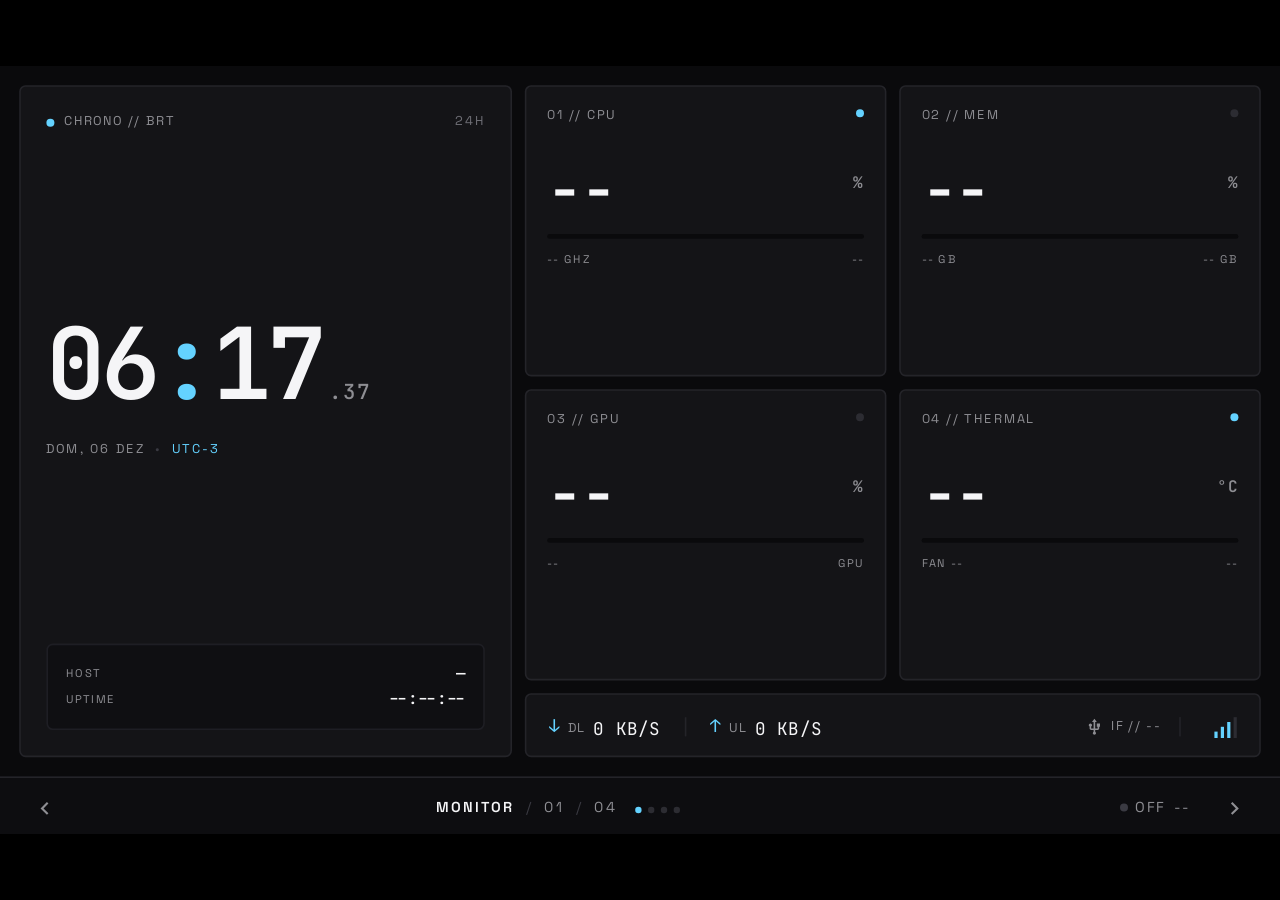
==== templates/index.html @ ecc9bb21 "redesign visual v2, telemetria completa, seek e PWA - 4 telas novas (monitor, midia, tocando, deck 2" ====
<!DOCTYPE html>
<html lang="pt-BR">
<head>
<meta charset="utf-8">
<meta name="viewport" content="width=device-width, initial-scale=1.0, maximum-scale=1.0, user-scalable=no">
<meta name="theme-color" content="#0A0A0C">
<meta name="mobile-web-app-capable" content="yes">
<meta name="apple-mobile-web-app-capable" content="yes">
<meta name="application-name" content="J1 Cyberdeck">
<meta name="apple-mobile-web-app-title" content="J1 Cyberdeck">
<meta name="apple-mobile-web-app-status-bar-style" content="black-translucent">
<title>J1 // Monitor</title>
<link rel="manifest" href="/static/manifest.json">
<link rel="icon" href="/static/icons/icon-192.png">
<link rel="apple-touch-icon" href="/static/icons/icon-192.png">
<link rel="stylesheet" href="/static/css/app.css?v=1">
</head>
<body data-page="monitor">
<div class="stage" id="stage">
  <div class="screen">
    <div class="page">

      <div class="card clock-card">
        <div class="topline"><span class="led"></span>CHRONO // BRT<span class="r">24H</span></div>
        <div class="clock-time mono"><span id="clk-h">--</span><span class="colon">:</span><span id="clk-m">--</span><span class="clock-sec" id="clk-s">.00</span></div>
        <div class="clock-date"><span id="clk-date">---</span><span class="sl">&bull;</span><span class="cy">UTC-3</span></div>
        <div class="host-box">
          <div class="host-row">HOST<b id="m-host">&mdash;</b></div>
          <div class="host-row">UPTIME<b id="m-uptime">--:--:--</b></div>
        </div>
      </div>

      <div class="stats">
        <div class="card stat s1">
          <div class="head">01 // CPU<span class="led on"></span></div>
          <div class="val mono"><span id="m-cpu">--</span><span class="unit">%</span></div>
          <div class="bar"><div class="fill" id="m-cpu-bar"></div></div>
          <div class="sub"><span id="m-cpu-ghz">-- GHz</span><span class="r" id="m-cpu-thr">--</span></div>
        </div>
        <div class="card stat s2">
          <div class="head">02 // MEM<span class="led"></span></div>
          <div class="val mono"><span id="m-ram">--</span><span class="unit">%</span></div>
          <div class="bar"><div class="fill w" id="m-ram-bar"></div></div>
          <div class="sub"><span id="m-ram-use">-- GB</span><span class="r" id="m-ram-total">-- GB</span></div>
        </div>
        <div class="card stat s3">
          <div class="head">03 // GPU<span class="led"></span></div>
          <div class="val mono"><span id="m-gpu">--</span><span class="unit">%</span></div>
          <div class="bar"><div class="fill w" id="m-gpu-bar"></div></div>
          <div class="sub"><span id="m-gpu-mhz">--</span><span class="r" id="m-gpu-name">GPU</span></div>
        </div>
        <div class="card stat s4">
          <div class="head">04 // THERMAL<span class="led on"></span></div>
          <div class="val mono"><span id="m-temp">--</span><span class="unit">&deg;C</span></div>
          <div class="bar"><div class="fill" id="m-temp-bar"></div></div>
          <div class="sub"><span id="m-fan">FAN --</span><span class="r" id="m-temp-state">--</span></div>
        </div>
      </div>

      <div class="card netbar">
        <span class="grp"><span class="arr">&darr;</span>DL<span class="num" id="n-down">0 KB/s</span></span>
        <span class="sep"></span>
        <span class="grp"><span class="arr">&uarr;</span>UL<span class="num" id="n-up">0 KB/s</span></span>
        <span class="right grp"><svg class="ico" viewBox="0 -960 960 960"><path d="M480-80q-33 0-56.5-23.5T400-160q0-21 11-39t29-29v-92H320q-33 0-56.5-23.5T240-400v-92q-18-9-29-27t-11-41q0-33 23.5-56.5T280-640q33 0 56.5 23.5T360-560q0 23-11 40t-29 28v92h120v-320h-80l120-160 120 160h-80v320h120v-80h-40v-160h160v160h-40v80q0 33-23.5 56.5T640-320H520v92q19 10 29.5 28t10.5 40q0 33-23.5 56.5T480-80Z"/></svg>IF // <span id="n-if">--</span><span class="sep"></span><span class="bars"><i class="a" style="height:4px"></i><i class="a" style="height:7px"></i><i class="a" style="height:10px"></i><i style="height:13px"></i></span></span>
      </div>

    </div>
  </div>

  <div class="strip">
    <a class="nav-arrow left" href="/deck" aria-label="P&aacute;gina anterior"><svg class="ico" viewBox="0 -960 960 960"><path d="M560-240 320-480l240-240 56 56-184 184 184 184-56 56Z"/></svg></a>
    <div class="nav-center"><span class="pg">MONITOR</span><span class="slash">/</span>01<span class="slash">/</span>04<span class="dots"><i class="dot on"></i><i class="dot"></i><i class="dot"></i><i class="dot"></i></span></div>
    <div class="link"><span class="led" id="link-led"></span><span id="link-type">--</span><span class="ping" id="link-ping">--</span></div>
    <a class="nav-arrow right" href="/midia" aria-label="Pr&oacute;xima p&aacute;gina"><svg class="ico" viewBox="0 -960 960 960"><path d="M504-480 320-664l56-56 240 240-240 240-56-56 184-184Z"/></svg></a>
  </div>
</div>
<script src="/static/js/app.js?v=1"></script>
</body>
</html>
---- static/css/app.css ----
@font-face{font-family:'Space Grotesk';src:url('../fonts/space-grotesk-400.woff2') format('woff2');font-weight:400;font-style:normal;font-display:swap}
@font-face{font-family:'Space Grotesk';src:url('../fonts/space-grotesk-500.woff2') format('woff2');font-weight:500;font-style:normal;font-display:swap}
@font-face{font-family:'Space Grotesk';src:url('../fonts/space-grotesk-600.woff2') format('woff2');font-weight:600;font-style:normal;font-display:swap}
@font-face{font-family:'Space Grotesk';src:url('../fonts/space-grotesk-700.woff2') format('woff2');font-weight:700;font-style:normal;font-display:swap}
@font-face{font-family:'JetBrains Mono';src:url('../fonts/jetbrains-mono-400.woff2') format('woff2');font-weight:400;font-style:normal;font-display:swap}
@font-face{font-family:'JetBrains Mono';src:url('../fonts/jetbrains-mono-500.woff2') format('woff2');font-weight:500;font-style:normal;font-display:swap}
@font-face{font-family:'JetBrains Mono';src:url('../fonts/jetbrains-mono-600.woff2') format('woff2');font-weight:600;font-style:normal;font-display:swap}
@font-face{font-family:'JetBrains Mono';src:url('../fonts/jetbrains-mono-700.woff2') format('woff2');font-weight:700;font-style:normal;font-display:swap}

*{box-sizing:border-box;margin:0;padding:0;-webkit-tap-highlight-color:rgba(0,0,0,0)}
html{-webkit-text-size-adjust:none;text-size-adjust:none}
html,body{background:#000;color:#F5F5F7;font-family:'Space Grotesk',Arial,Helvetica,sans-serif;overflow:hidden;width:100%;height:100%}
body{-webkit-user-select:none;user-select:none;position:fixed;left:0;top:0}

.stage{position:absolute;top:0;left:0;width:800px;height:480px;background:#0A0A0C;overflow:hidden;touch-action:manipulation}
.screen{position:absolute;left:0;top:0;width:800px;height:444px}
.page{position:absolute;left:12px;top:12px;width:776px;height:420px}

.mono{font-family:'JetBrains Mono',Consolas,monospace}
.caps{text-transform:uppercase;letter-spacing:.13em}
.card{background:#141417;border:1px solid #242429;border-radius:4px}
.ico{display:inline-block;vertical-align:middle;width:24px;height:24px;fill:currentColor}

/* ---------- strip / navegacao ---------- */
.strip{position:absolute;left:0;bottom:0;width:800px;height:36px;background:#0D0D10;border-top:1px solid #242429}
.nav-arrow{position:absolute;top:0;width:56px;height:36px;text-align:center;line-height:36px;color:#8E8E93;text-decoration:none}
.nav-arrow .ico{width:16px;height:16px;fill:currentColor;vertical-align:middle}
.nav-arrow:active{background:#1A1A1E;color:#64D2FF}
/* area de toque extra de 8 px para cima (o dedo no J1 e grande) */
.nav-arrow:after{content:'';position:absolute;left:0;right:0;top:-8px;height:44px}
.nav-arrow.left{left:0}
.nav-arrow.right{right:0}
.nav-center{position:absolute;left:56px;right:156px;top:0;height:36px;line-height:36px;text-align:center;font-size:9px;letter-spacing:.16em;text-transform:uppercase;color:#8E8E93;white-space:nowrap;overflow:hidden}
.nav-center .pg{color:#F5F5F7;font-weight:600}
.nav-center .slash{color:#3A3A42;padding:0 7px}
.dots{display:inline-block;vertical-align:middle;margin-left:9px}
.dot{display:inline-block;width:4px;height:4px;border-radius:2px;background:#2C2C32;margin:0 2px;vertical-align:middle}
.dot.on{background:#64D2FF}
.demo{display:inline-block;vertical-align:middle;margin-left:9px;font-size:7px;letter-spacing:.06em;color:#8E8E93;border:1px solid #2C2C32;border-radius:2px;padding:1px 3px;line-height:9px}
.link{position:absolute;right:56px;top:0;height:36px;line-height:36px;font-size:9px;letter-spacing:.12em;color:#8E8E93;text-transform:uppercase;white-space:nowrap}
.link .led{display:inline-block;width:5px;height:5px;border-radius:3px;background:#64D2FF;margin-right:5px;vertical-align:middle}
.link .led.off{background:#3A3A42}
.link b{color:#F5F5F7;font-weight:500}
.link .ping{color:#8E8E93;margin-left:5px}

.rotate{display:none;position:fixed;left:0;top:0;width:100%;height:100%;background:#0A0A0C;z-index:900;text-align:center}
.rotate.on{display:block}
.rotate .rbox{position:absolute;left:0;right:0;top:50%;margin-top:-64px}
.rotate .ico{width:38px;height:38px;fill:#64D2FF}
.rotate .t{margin-top:14px;font-size:12px;letter-spacing:.2em;text-transform:uppercase;color:#F5F5F7}
.rotate .s{margin-top:6px;font-size:9px;letter-spacing:.1em;text-transform:uppercase;color:#8E8E93}

/* ---------- monitor ---------- */
.clock-card{position:absolute;left:0;top:0;width:308px;height:420px;padding:16px}
.topline{font-size:8px;letter-spacing:.14em;text-transform:uppercase;color:#8E8E93;position:relative;line-height:10px}
.topline .led{display:inline-block;width:5px;height:5px;border-radius:3px;background:#64D2FF;margin-right:6px;vertical-align:middle}
.topline .r{position:absolute;right:0;top:0;color:#6E6E75}
.clock-time{font-family:'JetBrains Mono',Consolas,monospace;font-size:62px;font-weight:600;letter-spacing:-.05em;line-height:1;margin-top:116px;white-space:nowrap}
.clock-time .colon{color:#64D2FF;padding:0 1px}
.clock-sec{font-family:'JetBrains Mono',Consolas,monospace;font-size:13px;font-weight:500;color:#8E8E93;margin-left:5px;letter-spacing:.06em}
.clock-date{margin-top:16px;font-size:8px;letter-spacing:.16em;text-transform:uppercase;color:#8E8E93;line-height:12px}
.clock-date .cy{color:#64D2FF}
.clock-date .sl{color:#3A3A42;padding:0 6px}
.host-box{position:absolute;left:16px;right:16px;bottom:16px;background:#0F0F12;border:1px solid #1E1E24;border-radius:4px;padding:10px 11px}
.host-row{position:relative;font-size:7px;letter-spacing:.14em;text-transform:uppercase;color:#8E8E93;height:16px;line-height:16px}
.host-row b{position:absolute;right:0;top:0;font-family:'JetBrains Mono',Consolas,monospace;font-size:10px;font-weight:500;letter-spacing:0;color:#F5F5F7;line-height:16px}

.stats{position:absolute;left:316px;top:0;width:460px;height:372px}
.stat{position:absolute;width:226px;height:182px;padding:12px 13px}
.stat.s1{left:0;top:0}
.stat.s2{left:234px;top:0}
.stat.s3{left:0;top:190px}
.stat.s4{left:234px;top:190px}
.stat .head{font-size:8px;letter-spacing:.14em;text-transform:uppercase;color:#8E8E93;position:relative;line-height:10px}
.stat .head .led{position:absolute;right:0;top:2px;width:5px;height:5px;border-radius:3px;background:#2C2C32}
.stat .head .led.on{background:#64D2FF}
.stat .val{font-family:'JetBrains Mono',Consolas,monospace;font-size:37px;font-weight:600;letter-spacing:-.03em;line-height:1;margin-top:24px}
.stat .unit{float:right;font-family:'JetBrains Mono',Consolas,monospace;font-size:10px;letter-spacing:.06em;color:#8E8E93;margin-top:9px}
.stat .bar{margin-top:9px;height:3px;background:#0A0A0C;border-radius:2px;overflow:hidden;border:0}
.stat .fill{height:3px;width:0;background:#64D2FF}
.stat .fill.w{background:#F5F5F7}
.stat .sub{margin-top:8px;font-size:7px;letter-spacing:.12em;text-transform:uppercase;color:#8E8E93;position:relative;line-height:9px}
.stat .sub .r{position:absolute;right:0;top:0}

.netbar{position:absolute;left:316px;top:380px;width:460px;height:40px;padding:0 14px;line-height:38px;white-space:nowrap;overflow:hidden}
.netbar .grp{display:inline-block;font-size:8px;letter-spacing:.12em;text-transform:uppercase;color:#8E8E93;vertical-align:middle;line-height:38px}
.netbar .num{font-family:'JetBrains Mono',Consolas,monospace;font-size:11px;letter-spacing:0;color:#F5F5F7;margin-left:5px;vertical-align:middle}
.netbar .arr{font-family:'JetBrains Mono',Consolas,monospace;color:#64D2FF;margin-right:4px;font-size:11px}
.netbar .sep{display:inline-block;width:1px;height:12px;background:#242429;margin:0 11px;vertical-align:middle}
.netbar .right{position:absolute;right:14px;top:0;line-height:38px}
.netbar .right .grp{color:#6E6E75}
.netbar .right .ico{width:12px;height:12px;fill:#8E8E93;margin-right:4px;vertical-align:middle;margin-top:-1px}
.netbar .bars{display:inline-block;vertical-align:middle;margin-left:8px;line-height:0}
.netbar .bars i{display:inline-block;width:2px;background:#2C2C32;margin-left:2px;vertical-align:bottom}
.netbar .bars i.a{background:#64D2FF}

/* ---------- midia ---------- */
.pads{position:relative;width:776px;height:420px}
.pad{position:absolute;width:253px;height:206px;background:#141417;border:1px solid #242429;border-radius:4px;color:#F5F5F7;padding:0;font-family:inherit;cursor:pointer;-webkit-appearance:none;appearance:none;touch-action:manipulation}
.pad.p2,.pad.p5{left:261px}
.pad.p3,.pad.p6{left:522px;width:254px}
.pad.p4,.pad.p5,.pad.p6{top:214px}
.pad .led{position:absolute;left:10px;top:10px;width:5px;height:5px;border-radius:3px;background:#2C2C32}
.pad .sub{position:absolute;right:10px;bottom:9px;font-size:7px;letter-spacing:.12em;text-transform:uppercase;color:#8E8E93;line-height:9px}
.pad .mid{position:absolute;left:0;right:0;top:50%;margin-top:-30px;text-align:center;line-height:0}
.pad .mid .ico{width:56px;height:56px;fill:currentColor}
.pad:active{background:#1E1E23;border-color:#64D2FF;color:#64D2FF}
.pad.play{background:#F5F5F7;border-color:#F5F5F7;color:#0A0A0C}
.pad.play .sub{color:#5A5A60}
.pad.play .led{background:#64D2FF}
.pad.play:active{background:#D9D9DD;border-color:#64D2FF}
.pad.hot{border-color:#64D2FF;color:#64D2FF;background:#1E1E23}
.pad.play.hot{background:#D9D9DD;border-color:#64D2FF;color:#0A0A0C}
.pad .play-off{display:none}
.pad.playing .play-on{display:none}
.pad.playing .play-off{display:inline-block}

/* ---------- now playing ---------- */
.np{position:relative;width:776px;height:420px}
.np-top{position:relative;height:26px}
.np-chip{display:inline-block;height:24px;line-height:22px;border:1px solid #242429;background:#111114;border-radius:4px;padding:0 9px;font-size:8px;letter-spacing:.14em;text-transform:uppercase;color:#C5C7C9;white-space:nowrap}
.np-chip .led{display:inline-block;width:5px;height:5px;border-radius:3px;background:#64D2FF;margin-right:6px;vertical-align:middle}
.np-chip .dim{color:#8E8E93}
.np-vol{position:absolute;right:0;top:0;height:24px;line-height:24px;font-size:8px;letter-spacing:.14em;text-transform:uppercase;color:#8E8E93}
.np-vol b{font-family:'JetBrains Mono',Consolas,monospace;font-size:17px;font-weight:500;color:#F5F5F7;margin-left:6px;letter-spacing:0}
.np-body{position:absolute;left:0;right:0;top:74px;text-align:center}
.np-kicker{font-size:8px;letter-spacing:.22em;text-transform:uppercase;color:#64D2FF}
.np-title{font-family:'JetBrains Mono',Consolas,monospace;font-size:44px;font-weight:600;letter-spacing:-.035em;line-height:1.06;margin:10px auto 0;max-width:720px;white-space:nowrap;overflow:hidden;text-overflow:ellipsis}
.np-artist{margin-top:7px;font-size:17px;color:#C5C7C9;white-space:nowrap;overflow:hidden}
.np-artist .sep{color:#3A3A42;padding:0 7px}
.np-artist .src{font-size:9px;letter-spacing:.14em;text-transform:uppercase;color:#8E8E93;vertical-align:middle}
.np-artist .src .ico{width:13px;height:13px;fill:#64D2FF;margin-right:4px;margin-top:-1px}
.np-seek{position:relative;width:620px;margin:30px auto 0;padding:13px 0;cursor:pointer;touch-action:manipulation}
.seek-track{position:relative;height:3px;background:#242429;border-radius:2px}
.seek-fill{position:absolute;left:0;top:0;height:3px;width:0;background:#F5F5F7}
.seek-head{position:absolute;left:0;top:-4px;width:11px;height:11px;border-radius:6px;background:#64D2FF;margin-left:-5px}
.np-times{position:relative;margin-top:5px;height:12px;font-family:'JetBrains Mono',Consolas,monospace;font-size:9px;color:#8E8E93;line-height:12px}
.np-times .r{position:absolute;right:0;top:0}
.np-ctl{position:absolute;left:0;bottom:2px;width:776px;height:72px}
.ctlbtn{position:absolute;border:1px solid #242429;background:#141417;border-radius:4px;color:#F5F5F7;padding:0;cursor:pointer;-webkit-appearance:none;appearance:none;touch-action:manipulation}
.ctlbtn:active{background:#1E1E23;border-color:#64D2FF;color:#64D2FF}
.ctlbtn .ico{position:absolute;left:50%;top:50%;margin-left:-14px;margin-top:-14px;width:28px;height:28px;fill:currentColor}
.ctlbtn.prev{left:248px;top:8px;width:72px;height:56px}
.ctlbtn.next{left:456px;top:8px;width:72px;height:56px}
.ctlbtn.big{left:336px;top:2px;width:104px;height:66px;background:#F5F5F7;border-color:#F5F5F7;color:#0A0A0C}
.ctlbtn.big .ico{width:34px;height:34px;margin-left:-17px;margin-top:-17px}
.ctlbtn.big:active{background:#D9D9DD;border-color:#64D2FF;color:#0A0A0C}
.ctlbtn.big .pause-ico{display:none}
.ctlbtn.big.playing .play-ico{display:none}
.ctlbtn.big.playing .pause-ico{display:inline-block}
.ctlbtn.mini{width:48px;height:48px;top:12px}
.ctlbtn.vold{left:28px}
.ctlbtn.volu{left:700px}
.ctlbtn.mini .ico{width:20px;height:20px;margin-left:-10px;margin-top:-10px}

/* ---------- deck ---------- */
.deck-head{position:relative;height:32px;margin-bottom:8px}
.deck-head .l{font-size:8px;letter-spacing:.14em;text-transform:uppercase;color:#8E8E93;line-height:32px;white-space:nowrap;overflow:hidden}
.deck-head .l b{color:#F5F5F7;font-weight:600}
.deck-head .l .sep{color:#3A3A42;padding:0 8px}
.bank{position:absolute;right:0;top:4px;height:24px}
.bank .lbl{font-size:7px;letter-spacing:.16em;text-transform:uppercase;color:#6E6E75;margin-right:7px;line-height:24px;vertical-align:middle}
.bank .seg{display:inline-block;width:24px;height:24px;line-height:22px;text-align:center;border:1px solid #242429;border-radius:3px;font-family:'JetBrains Mono',Consolas,monospace;font-size:11px;color:#8E8E93;margin-left:3px;vertical-align:middle;cursor:pointer;background:transparent}
.bank .seg.on{border-color:#64D2FF;color:#64D2FF;background:#0E1B22}
.bank .seg:active{background:#1E1E23}

.keys{position:relative;width:776px;height:380px}
.bankview{position:absolute;left:0;top:0;width:776px;height:380px}
.key{position:absolute;width:188px;height:186px;background:#141417;border:1px solid #242429;border-radius:4px;color:#F5F5F7;padding:0;font-family:inherit;cursor:pointer;-webkit-appearance:none;appearance:none;text-align:center;touch-action:manipulation}
.key:active,.key.hot{background:#1E1E23;border-color:#64D2FF}
.key.k1{left:0;top:0}
.key.k2{left:196px;top:0}
.key.k3{left:392px;top:0}
.key.k4{left:588px;top:0}
.key.k5{left:0;top:194px}
.key.k6{left:196px;top:194px}
.key.k7{left:392px;top:194px}
.key.k8{left:588px;top:194px}
.key .tag{position:absolute;left:10px;top:9px;line-height:10px;font-size:7px;letter-spacing:.14em;color:#8E8E93;text-transform:uppercase}
.key .tag .led{display:inline-block;width:4px;height:4px;border-radius:2px;background:#2C2C32;margin-right:5px;vertical-align:middle}
.key.hot .tag{color:#64D2FF}
.key.hot .tag .led{background:#64D2FF}
.key .body{position:absolute;left:0;right:0;top:38px}
.key .icbox{display:block;width:46px;height:46px;margin:0 auto;background:#101013;border-radius:4px;line-height:46px}
.key .icbox .ico{width:26px;height:26px;fill:currentColor;vertical-align:middle}
.key .name{display:block;margin-top:11px;font-size:14px;font-weight:600;letter-spacing:.01em;line-height:16px;white-space:nowrap;overflow:hidden}
.key .sub{display:block;margin-top:4px;font-size:7px;letter-spacing:.12em;text-transform:uppercase;color:#8E8E93;line-height:9px;white-space:nowrap;overflow:hidden}
.key .mic-off,.key .pp-pause{display:none}
.key.muted{border-color:#FF6B6B}
.key.muted .tag,.key.muted .sub{color:#FF6B6B}
.key.muted .tag .led{background:#FF6B6B}
.key.muted .icbox{color:#FF6B6B}
.key.muted .mic-on{display:none}
.key.muted .mic-off{display:inline-block}
.key.playing .pp-play{display:none}
.key.playing .pp-pause{display:inline-block}

/* viewport CSS estreito (J1 em modo retrato-de-layout): enxuga a faixa */
@media (max-width:600px){.dots{display:none}.nav-center{font-size:8px}}
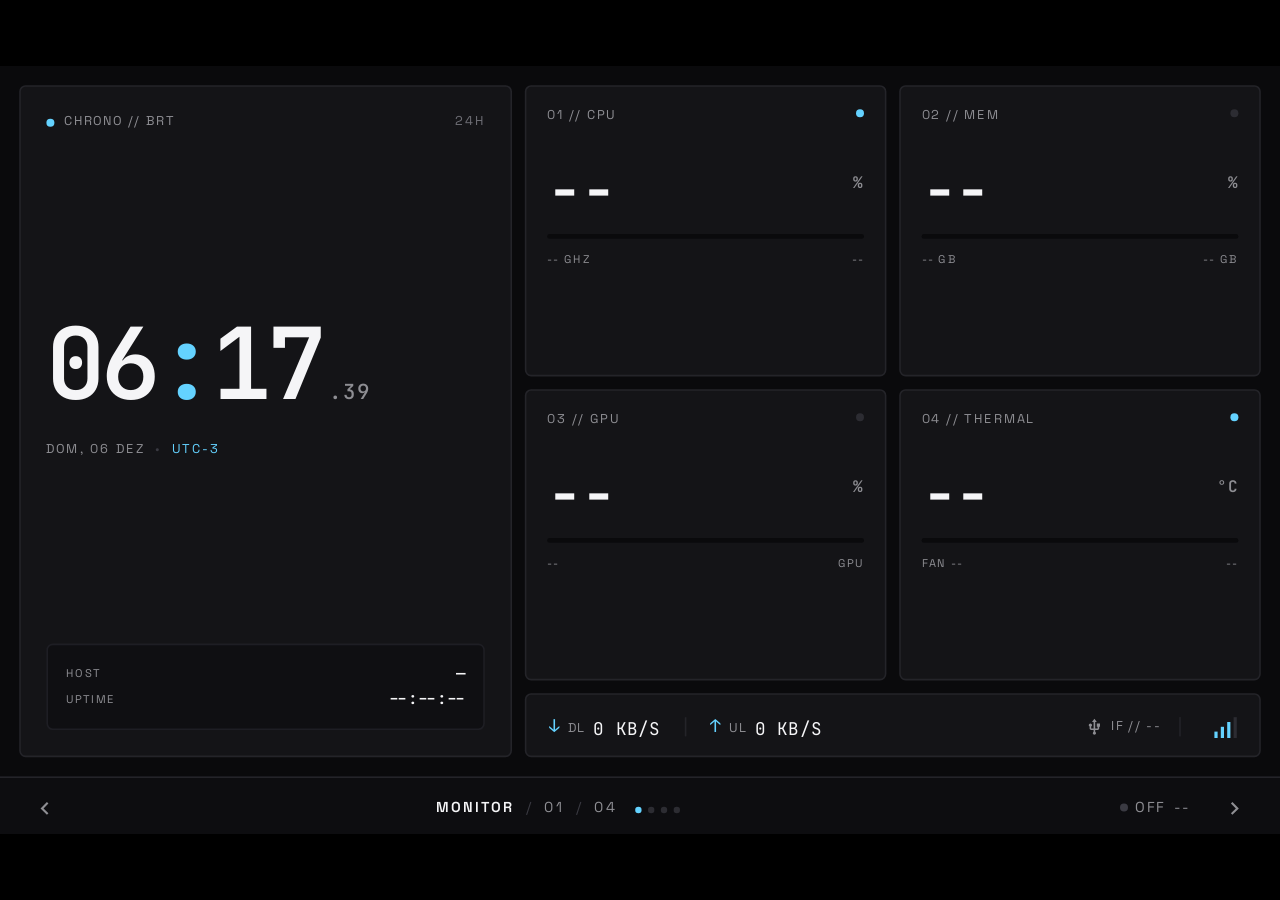
==== commit 36ebd702: "corrige pad do play perdendo a classe de posicao (cobria o botao anterior)" ====
--- a/templates/index.html
+++ b/templates/index.html
@@ -13,7 +13,7 @@
 <link rel="manifest" href="/static/manifest.json">
 <link rel="icon" href="/static/icons/icon-192.png">
 <link rel="apple-touch-icon" href="/static/icons/icon-192.png">
-<link rel="stylesheet" href="/static/css/app.css?v=1">
+<link rel="stylesheet" href="/static/css/app.css?v=2">
 </head>
 <body data-page="monitor">
 <div class="stage" id="stage">
@@ -74,6 +74,6 @@
     <a class="nav-arrow right" href="/midia" aria-label="Pr&oacute;xima p&aacute;gina"><svg class="ico" viewBox="0 -960 960 960"><path d="M504-480 320-664l56-56 240 240-240 240-56-56 184-184Z"/></svg></a>
   </div>
 </div>
-<script src="/static/js/app.js?v=1"></script>
+<script src="/static/js/app.js?v=2"></script>
 </body>
 </html>
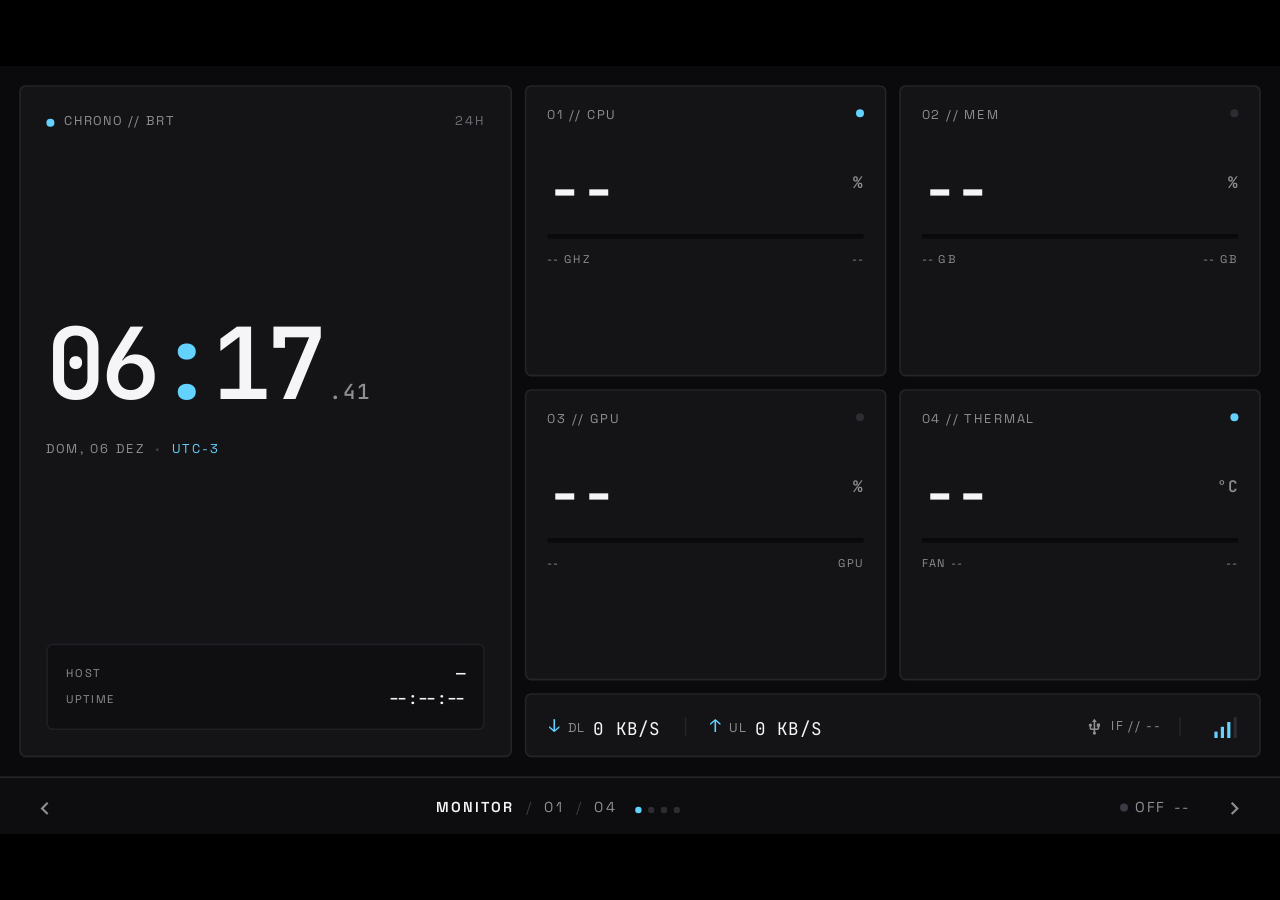
==== commit 288e40cf: "tela sempre acesa no painel (wake lock) e comandos celular/painel - app.js: pede wake lock ao Chrome" ====
--- a/templates/index.html
+++ b/templates/index.html
@@ -13,7 +13,7 @@
 <link rel="manifest" href="/static/manifest.json">
 <link rel="icon" href="/static/icons/icon-192.png">
 <link rel="apple-touch-icon" href="/static/icons/icon-192.png">
-<link rel="stylesheet" href="/static/css/app.css?v=2">
+<link rel="stylesheet" href="/static/css/app.css?v=3">
 </head>
 <body data-page="monitor">
 <div class="stage" id="stage">
@@ -74,6 +74,6 @@
     <a class="nav-arrow right" href="/midia" aria-label="Pr&oacute;xima p&aacute;gina"><svg class="ico" viewBox="0 -960 960 960"><path d="M504-480 320-664l56-56 240 240-240 240-56-56 184-184Z"/></svg></a>
   </div>
 </div>
-<script src="/static/js/app.js?v=2"></script>
+<script src="/static/js/app.js?v=3"></script>
 </body>
 </html>
